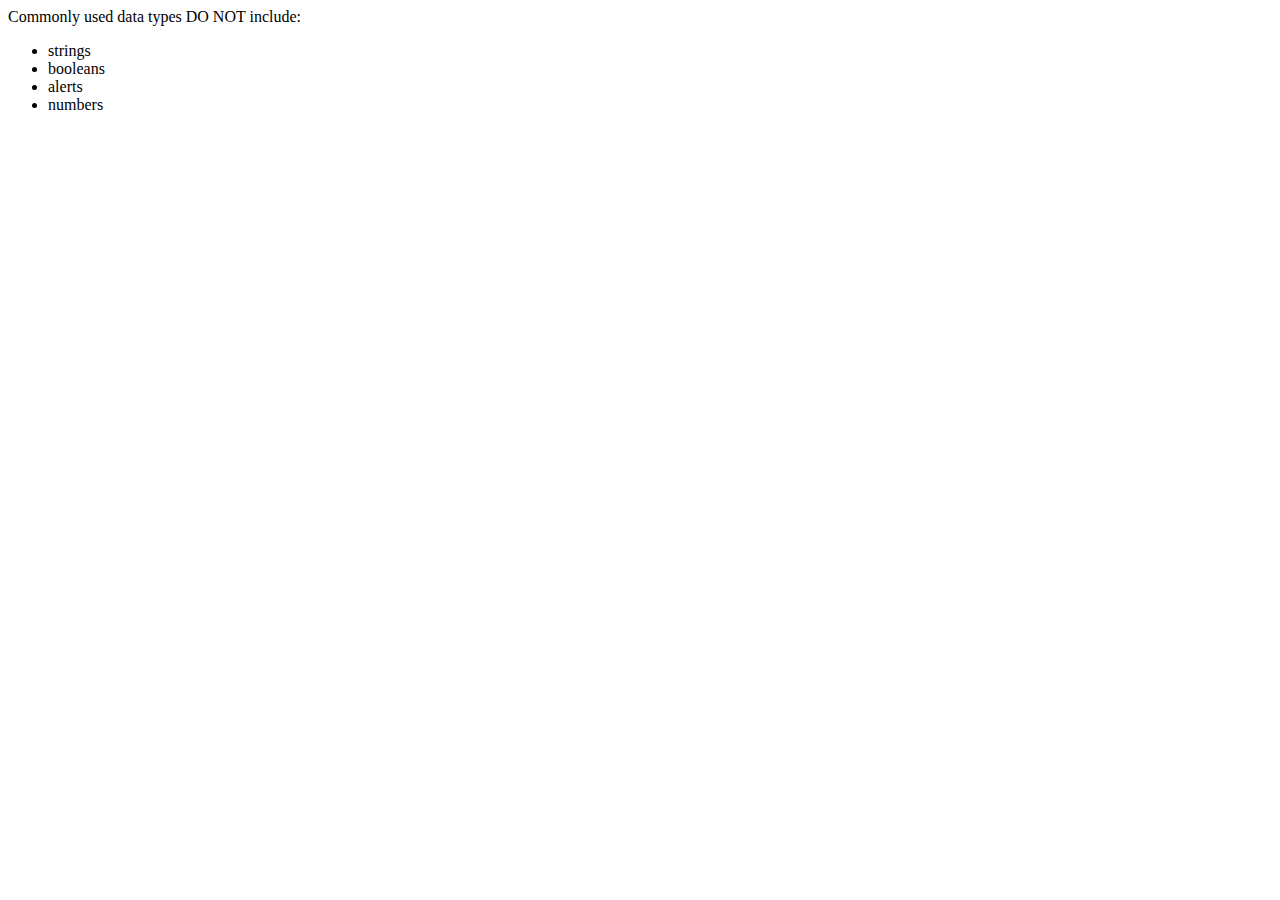
==== index.html @ 6aa8006c "set files to set up" ====
<!DOCTYPE html>
<html lang="en">
  <head>
    <link rel="stylesheet" href="./Assets/css/style.css">
    <meta charset="UTF-8" />
    <meta name="viewport" content="width=device-width, initial-scale=1.0" />
    <title>Frontend Quiz!</title>
  </head>
  <body>
    <div id="timer"></div>

    <div id="question"></div>

    <ul id="option-list"></ul>

    <div id="question-result"></div>

    <script src="./Assets/js/script.js"></script>
  </body>
</html>
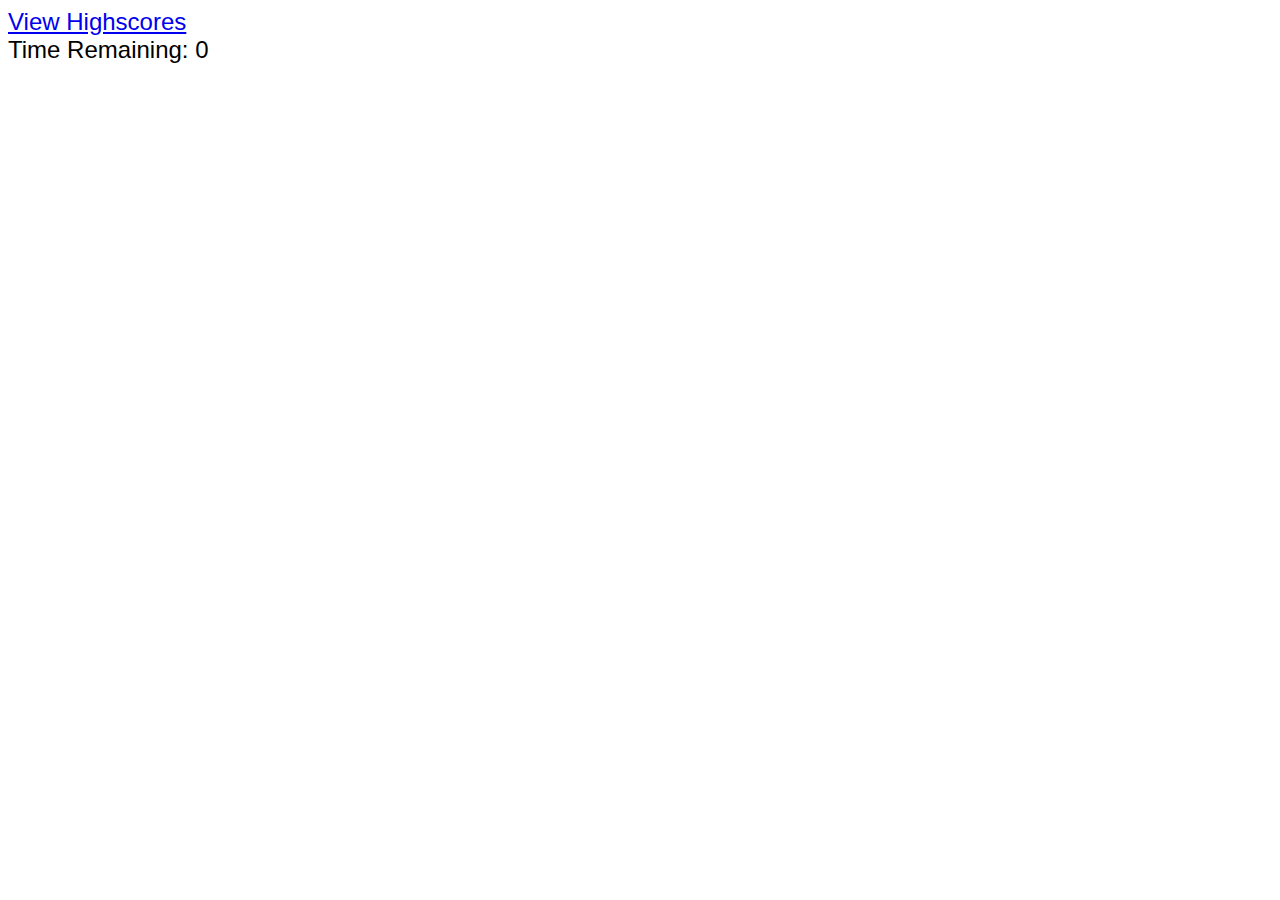
==== commit f0f145e6: "added variables to js, and classes to index" ====
--- a/index.html
+++ b/index.html
@@ -4,17 +4,32 @@
     <link rel="stylesheet" href="./Assets/css/style.css">
     <meta charset="UTF-8" />
     <meta name="viewport" content="width=device-width, initial-scale=1.0" />
-    <title>Frontend Quiz!</title>
+    <title>Programming Quiz!</title>
   </head>
+
   <body>
-    <div id="timer"></div>
+    <div class="highscores"><a href="highscore.html">View Highscores</a></div>
+    <div id="timer">Time Remaining: <span id="timer">0</span></div>
 
-    <div id="question"></div>
+    <div class="quiz">
+      <div id="questions" class="hide">
+        <h2 id="question-title"></h2>
+        <div id="choices" class="choices"></div>
+      </div>
+      <div id="end" class="hide">
+        <h2>Well Done!</h2>
+        <p>Your total score is <span id=total-score></span>.</p>
+        <p>
+          Please enter your initials: <input type="text" id="initials" max="3"/>
+          <button id="submit">Submit</button>
+        </p>
+      </div> 
+        <div id="question-result" class="result hide"></div>
 
-    <ul id="option-list"></ul>
+    </div>
 
-    <div id="question-result"></div>
-
+    <script src="./Assets/js/questions.js"></script>
     <script src="./Assets/js/script.js"></script>
+    
   </body>
 </html>
--- a/Assets/css/style.css
+++ b/Assets/css/style.css
@@ -0,0 +1,23 @@
+body {
+    font-size: 150%;
+    font-family:'Lucida Sans Unicode', 'Lucida Grande', 'Lucida Sans', Arial, sans-serif
+}
+
+button {
+    display: inline-block;
+    margin: 10px;
+    font-size: 100%;
+    border-radius: 5px;
+    padding: 2px 10px;
+    color: #ffffff;
+    background-color: #b4005a;
+
+}
+
+.choices button {
+    display: block;
+}
+
+.hide {
+    display: none;
+}
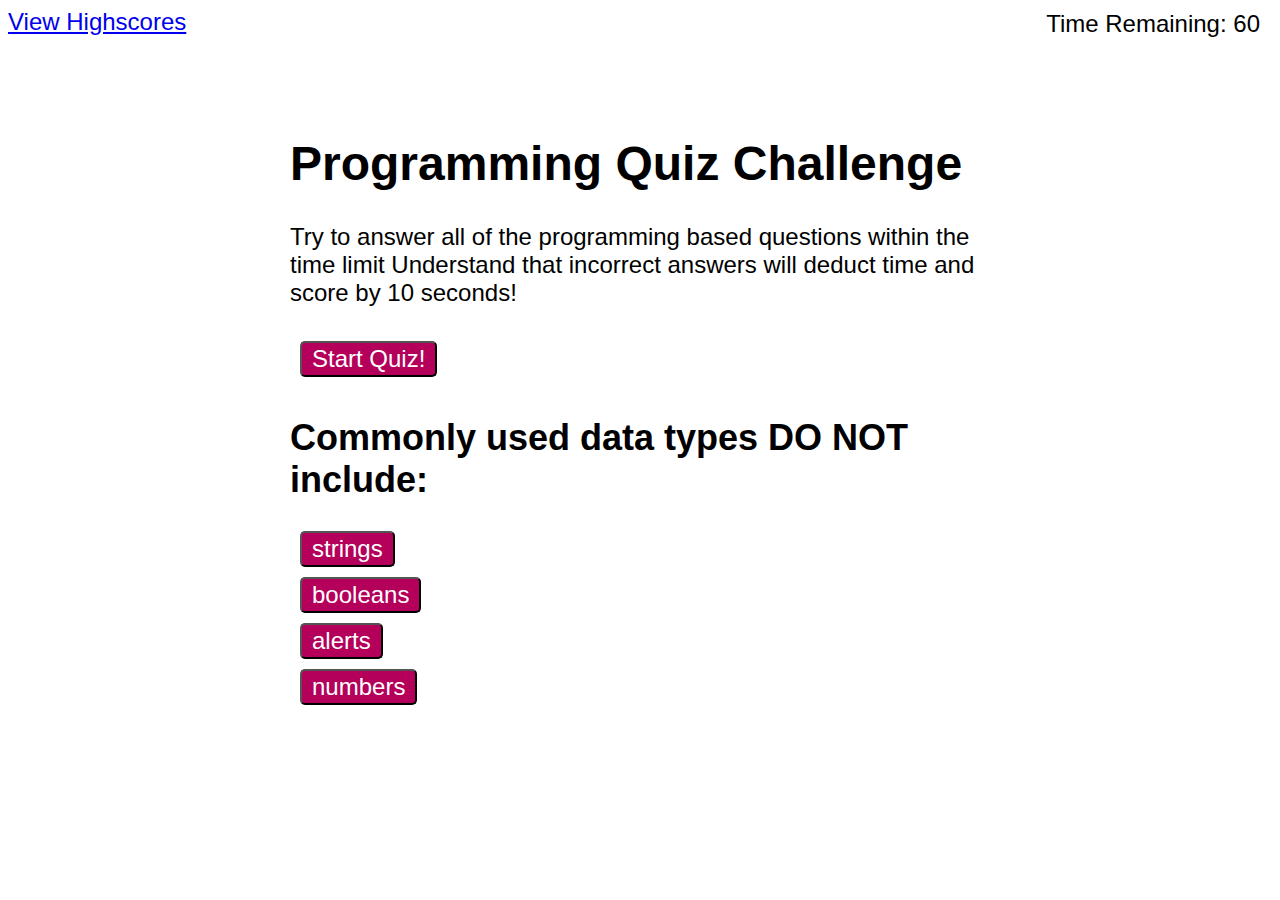
==== commit a0b21ba6: "added buttons to each choice in question" ====
--- a/index.html
+++ b/index.html
@@ -9,9 +9,20 @@
 
   <body>
     <div class="highscores"><a href="highscore.html">View Highscores</a></div>
-    <div id="timer">Time Remaining: <span id="timer">0</span></div>
+    <div class="timer">Time Remaining: <span id="time">0</span></div>
 
     <div class="quiz">
+      <div id="starting-screen" class="start">
+        <h1>Programming Quiz Challenge</h1>
+        <p>
+          Try to answer all of the programming based questions within the time limit
+          Understand that incorrect answers will deduct time and score by 10 seconds!
+        </p>
+        <button id="start">Start Quiz!</button>
+      </div>
+
+
+
       <div id="questions" class="hide">
         <h2 id="question-title"></h2>
         <div id="choices" class="choices"></div>
--- a/Assets/css/style.css
+++ b/Assets/css/style.css
@@ -14,6 +14,12 @@
 
 }
 
+.quiz {
+    margin: 100px auto 0 auto;
+    max-width: 700px;
+}
+
+
 .choices button {
     display: block;
 }
@@ -21,3 +27,9 @@
 .hide {
     display: none;
 }
+
+.timer {
+    position: absolute;
+    top: 10px;
+    right: 20px;
+}